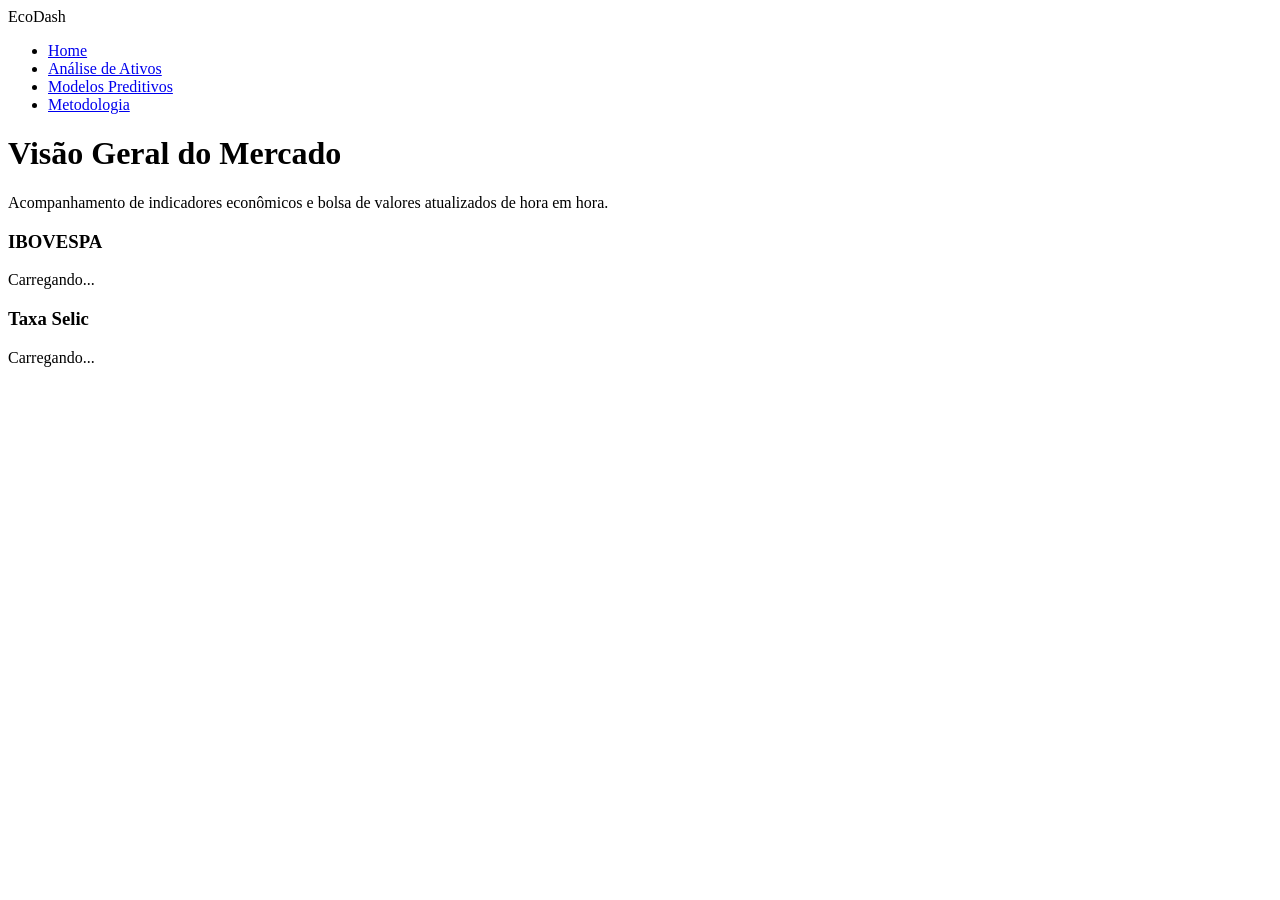
==== index.HTML @ c8bb99d4 "Add files via upload" ====
<!DOCTYPE html>
<html lang="pt-BR">
<head>
    <meta charset="UTF-8">
    <meta name="viewport" content="width=device-width, initial-scale=1.0">
    <title>Dashboard Econômico | Visão Geral</title>
    <!-- O link abaixo conectará o HTML ao visual (Dark Mode) que faremos depois -->
    <link rel="stylesheet" href="css/style.css">
</head>
<body>

    <!-- Menu de Navegação -->
    <nav class="menu-superior">
        <div class="logo">EcoDash</div>
        <ul class="abas">
            <li><a href="index.html" class="ativo">Home</a></li>
            <li><a href="ativos.html">Análise de Ativos</a></li>
            <li><a href="preditivos.html">Modelos Preditivos</a></li>
            <li><a href="metodologia.html">Metodologia</a></li>
        </ul>
    </nav>

    <!-- Conteúdo Principal da Home -->
    <main class="conteudo">
        <header>
            <h1>Visão Geral do Mercado</h1>
            <p>Acompanhamento de indicadores econômicos e bolsa de valores atualizados de hora em hora.</p>
        </header>

        <!-- Espaço onde colocaremos os primeiros resumos/cards numéricos -->
        <section class="cards-resumo">
            <div class="card">
                <h3>IBOVESPA</h3>
                <p class="valor" id="valor-ibov">Carregando...</p>
            </div>
            <div class="card">
                <h3>Taxa Selic</h3>
                <p class="valor" id="valor-selic">Carregando...</p>
            </div>
        </section>
    </main>

    <!-- O link abaixo conectará a inteligência dos gráficos depois -->
    <script src="js/script.js"></script>
</body>
</html>
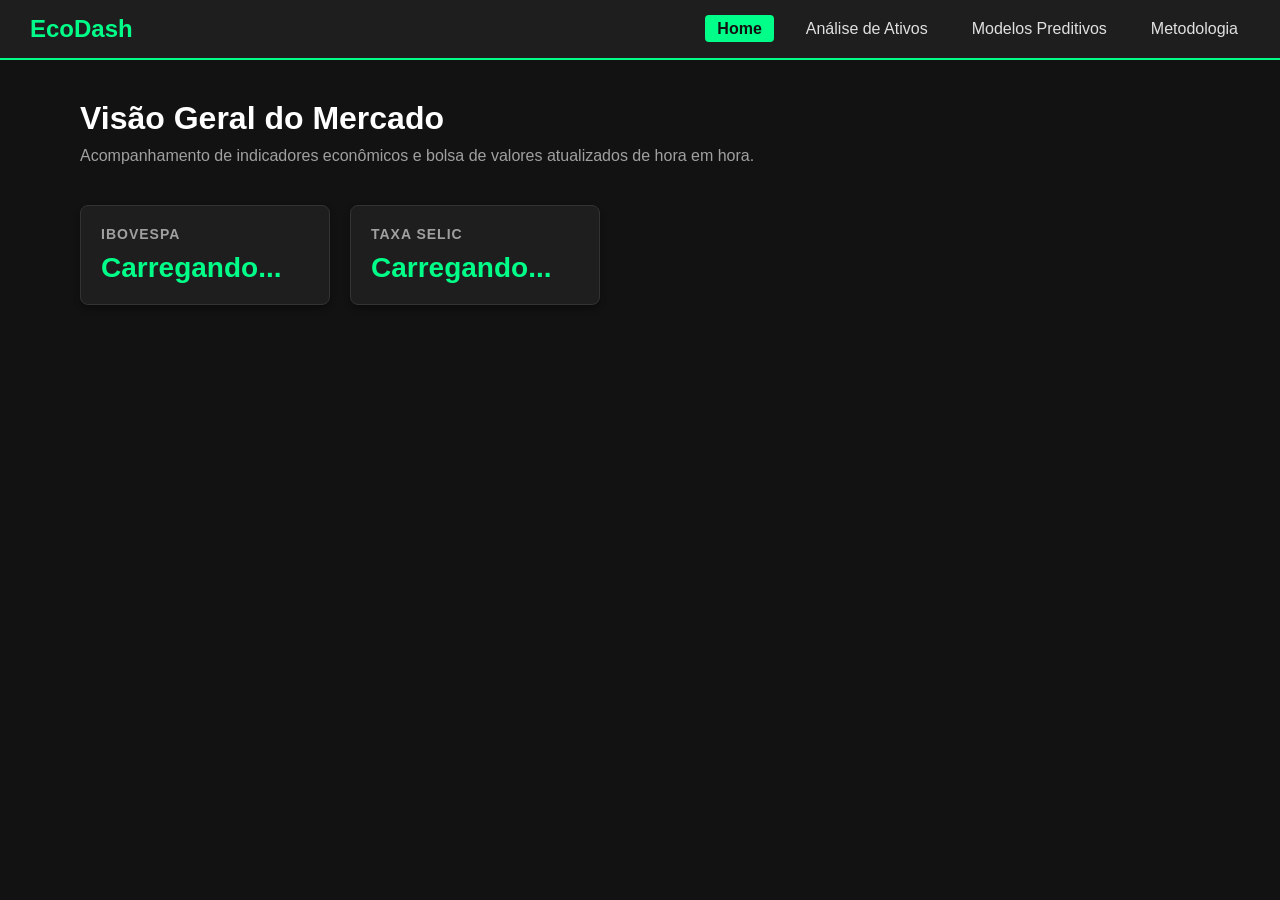
==== commit 9d18664e: "Update index.HTML" ====
--- a/index.HTML
+++ b/index.HTML
@@ -5,7 +5,7 @@
     <meta name="viewport" content="width=device-width, initial-scale=1.0">
     <title>Dashboard Econômico | Visão Geral</title>
     <!-- O link abaixo conectará o HTML ao visual (Dark Mode) que faremos depois -->
-    <link rel="stylesheet" href="css/style.css">
+    <link rel="stylesheet" href="style.css">
 </head>
 <body>
 
@@ -43,4 +43,4 @@
     <!-- O link abaixo conectará a inteligência dos gráficos depois -->
     <script src="js/script.js"></script>
 </body>
-</html>+</html>
--- a/style.css
+++ b/style.css
@@ -0,0 +1,96 @@
+/* Reset básico para manter o padrão em todos os navegadores */
+* {
+    margin: 0;
+    padding: 0;
+    box-sizing: border-box;
+    font-family: 'Segoe UI', Tahoma, Geneva, Verdana, sans-serif;
+}
+
+/* Fundo escuro estilo terminal financeiro */
+body {
+    background-color: #121212;
+    color: #e0e0e0;
+}
+
+/* Estilo da barra de navegação superior */
+.menu-superior {
+    background-color: #1e1e1e;
+    padding: 15px 30px;
+    display: flex;
+    justify-content: space-between;
+    align-items: center;
+    border-bottom: 2px solid #00ff88; /* Destaque verde neon */
+}
+
+.logo {
+    font-size: 24px;
+    font-weight: bold;
+    color: #00ff88;
+}
+
+.abas {
+    list-style: none;
+    display: flex;
+    gap: 20px;
+}
+
+.abas li a {
+    color: #e0e0e0;
+    text-decoration: none;
+    font-size: 16px;
+    padding: 5px 12px;
+    border-radius: 4px;
+    transition: 0.3s;
+}
+
+.abas li a:hover, .abas li a.ativo {
+    background-color: #00ff88;
+    color: #121212;
+    font-weight: bold;
+}
+
+/* Área central de conteúdo */
+.conteudo {
+    padding: 40px;
+    max-width: 1200px;
+    margin: 0 auto;
+}
+
+header h1 {
+    color: #ffffff;
+    margin-bottom: 10px;
+}
+
+header p {
+    color: #a0a0a0;
+    margin-bottom: 40px;
+}
+
+/* Cards numéricos (onde entrarão Selic, IBOV, etc.) */
+.cards-resumo {
+    display: flex;
+    gap: 20px;
+}
+
+.card {
+    background-color: #1e1e1e;
+    padding: 20px;
+    border-radius: 8px;
+    width: 250px;
+    border: 1px solid #333;
+    box-shadow: 0 4px 6px rgba(0,0,0,0.3);
+}
+
+.card h3 {
+    font-size: 14px;
+    color: #a0a0a0;
+    margin-bottom: 10px;
+    text-transform: uppercase;
+    letter-spacing: 1px;
+}
+
+.valor {
+    font-size: 28px;
+    font-weight: bold;
+    color: #00ff88;
+}
